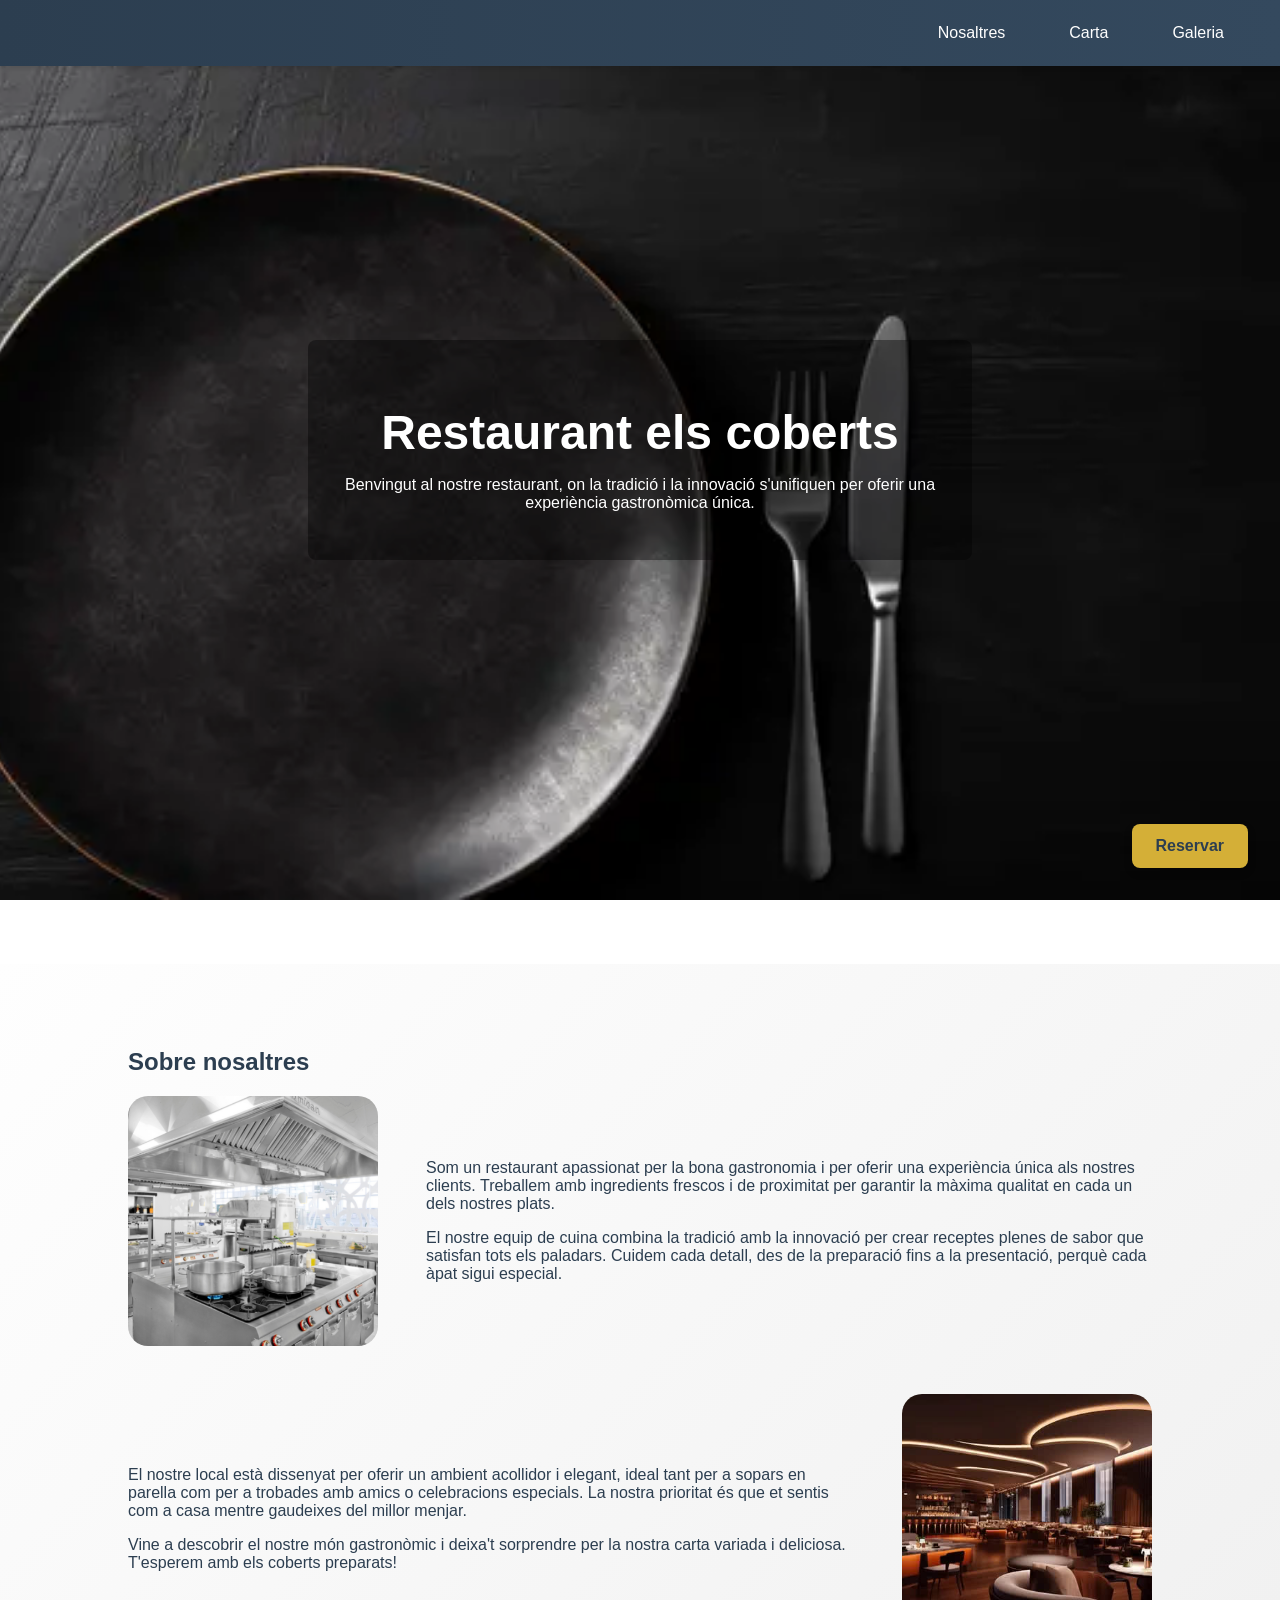
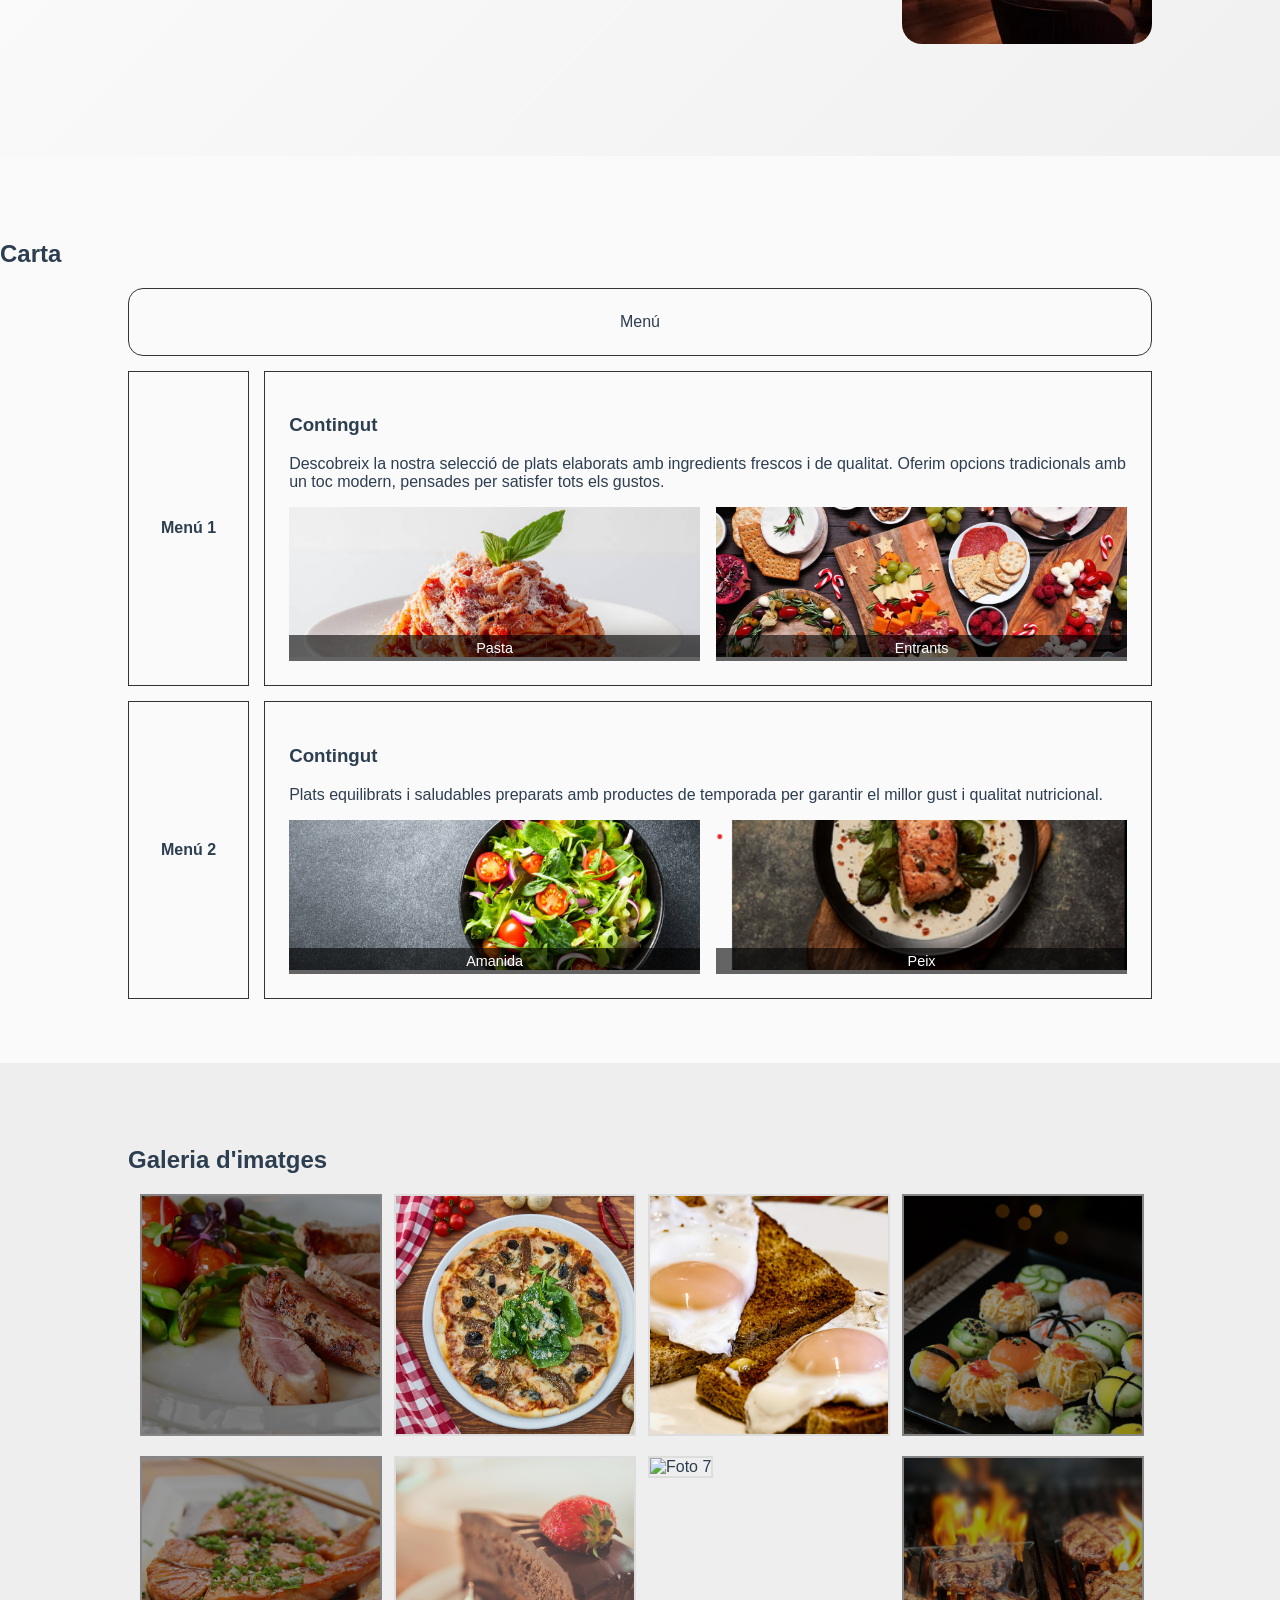
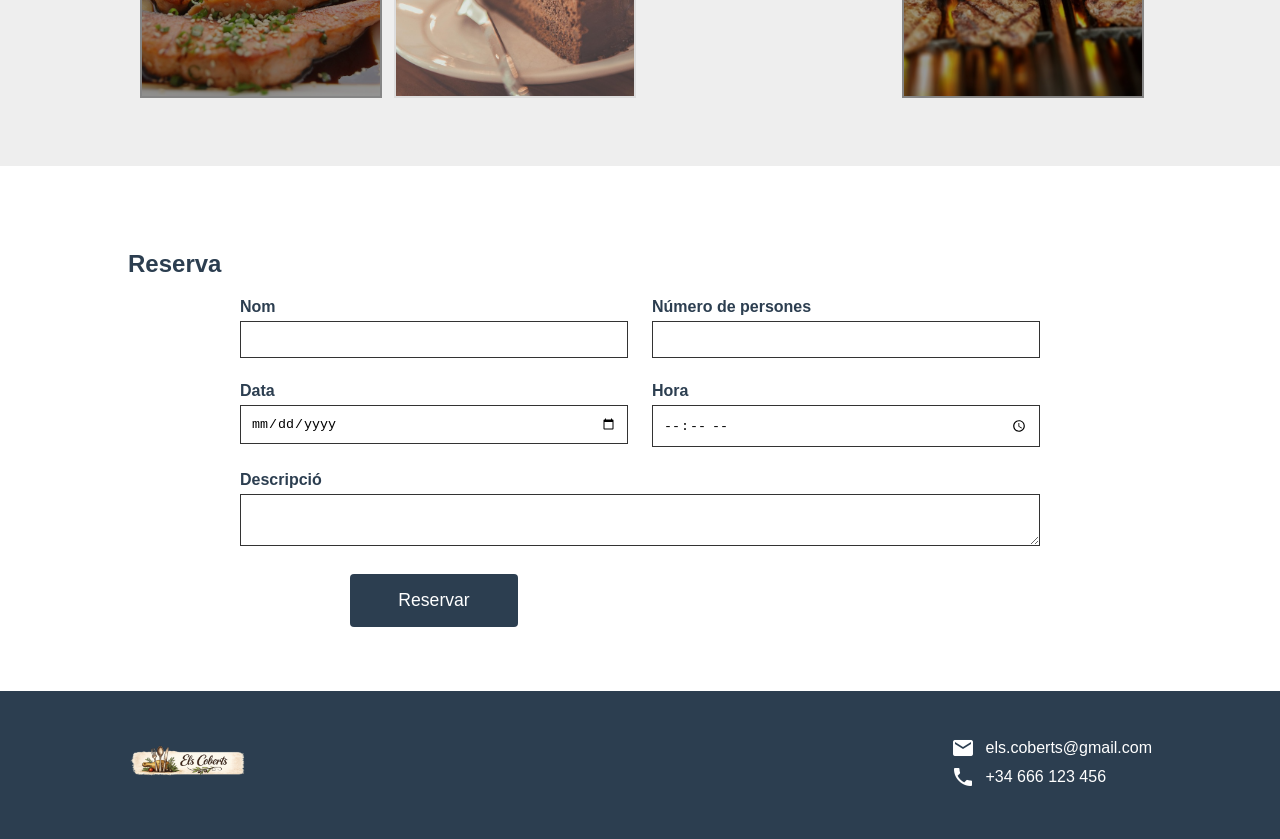
==== indice.html @ 7c31dcce "HTML RESPONSIVE" ====
<!DOCTYPE html>
<html lang="ca">
<!-- Capçalera de la pàgina -->
<head>
    <meta charset="UTF-8">
    <meta name="viewport" content="width=device-width, initial-scale=1.0">
    <title>Restaurant Els Coberts - Pràctica 9</title>
    <link rel="shortcut icon" href="favicon.ico" type="image/x-icon">
    <link rel="stylesheet" href="https://fonts.googleapis.com/icon?family=Material+Icons">
    <link rel="stylesheet" href="estilos.css">
</head>
<!-- Cos de la pàgina -->
<body>

    <!-- Navegació principal -->
    <nav class="nav-principal">
        <div class="nav-container">
            <a href="#nosaltres" class="nav-link">Nosaltres</a>
            <a href="#carta" class="nav-link">Carta</a>
            <a href="#galeria" class="nav-link">Galeria</a>
        </div>
    </nav>

    <!-- Botó flotant de reserva -->
    <a href="#reserva-section" class="boto-flotant">Reservar</a>

    <!-- Secció hero -->
    <header class="hero">
        <div class="hero-content">
            <h1>Restaurant <strong>els coberts</strong></h1>
            <p>Benvingut al nostre restaurant, on la tradició i la innovació s'unifiquen per oferir una experiència gastronòmica única.</p>
        </div>
    </header>

    <!-- Contingut principal -->
    <main>
        <!-- Secció Sobre Nosaltres -->
        <section id="nosaltres" class="seccio-nosaltres">
            <h2>Sobre nosaltres</h2>
            <div class="sobre-fila">
                <img src="fotos/cuina.jpg" alt="Imatge de la cuina" class="img-curvada">
                <div class="sobre-text">
                    <p>Som un restaurant apassionat per la bona gastronomia i per oferir una experiència única als nostres clients. Treballem amb ingredients frescos i de proximitat per garantir la màxima qualitat en cada un dels nostres plats.</p>
                    <p>El nostre equip de cuina combina la tradició amb la innovació per crear receptes plenes de sabor que satisfan tots els paladars. Cuidem cada detall, des de la preparació fins a la presentació, perquè cada àpat sigui especial.</p>
                </div>
            </div>
            <div class="sobre-fila reverse">
                <img src="fotos/sala.jpg" alt="Imatge de la sala" class="img-curvada">
                <div class="sobre-text">
                    <p>El nostre local està dissenyat per oferir un ambient acollidor i elegant, ideal tant per a sopars en parella com per a trobades amb amics o celebracions especials. La nostra prioritat és que et sentis com a casa mentre gaudeixes del millor menjar. </p>
                    <p>Vine a descobrir el nostre món gastronòmic i deixa't sorprendre per la nostra carta variada i deliciosa. T'esperem amb els coberts preparats!</p>
                </div>
            </div>
        </section>

        <!-- Secció Carta -->
        <section id="carta" class="seccio-carta">
            <h2>Carta</h2>
            <div class="grid-contenidor-carta">
                <div class="area-menu-titol">Menú</div>
                
                <div class="area-m1-etiqueta">Menú 1</div>
                <div class="area-m1-contingut">
                    <h3>Contingut</h3>
                    <p>Descobreix la nostra selecció de plats elaborats amb ingredients frescos i de qualitat. Oferim opcions tradicionals amb un toc modern, pensades per satisfer tots els gustos.</p>
                    <div class="plats-flex">
                        <div class="plat-item">
                            <img src="fotos/pasta.jpg" alt="Plat de pasta">
                            <div class="plat-overlay">Pasta</div> </div>
                        <div class="plat-item">
                            <img src="fotos/entrants.jpg" alt="Plat d'entrants">
                            <div class="plat-overlay">Entrants</div>
                        </div>
                    </div>
                </div>

                <div class="area-m2-etiqueta">Menú 2</div>
                <div class="area-m2-contingut">
                    <h3>Contingut</h3>
                    <p>Plats equilibrats i saludables preparats amb productes de temporada per garantir el millor gust i qualitat nutricional.</p>
                    <div class="plats-flex">
                        <div class="plat-item">
                            <img src="fotos/amanida.jpg" alt="Amanida fresca">
                            <div class="plat-overlay">Amanida</div>
                        </div>
                        <div class="plat-item">
                            <img src="fotos/peix.jpg" alt="Peix al forn">
                            <div class="plat-overlay">Peix</div>
                        </div>
                    </div>
                </div>
            </div>
        </section>

        <!-- Secció Galeria -->
        <section id="galeria" class="seccio-galeria">
            <h2>Galeria d'imatges</h2>
            <div class="galeria-contenidor">
                <div class="galeria-foto"><img src="fotos/1.jpg" alt="Foto 1"></div>
                <div class="galeria-foto"><img src="fotos/2.jpg" alt="Foto 2"></div>
                <div class="galeria-foto"><img src="fotos/3.jpg" alt="Foto 3"></div>
                <div class="galeria-foto"><img src="fotos/4.jpg" alt="Foto 4"></div>
                <div class="galeria-foto"><img src="fotos/5.jpg" alt="Foto 5"></div>
                <div class="galeria-foto"><img src="fotos/6.jpg" alt="Foto 6"></div>
                <div class="galeria-foto"><img src="fotos/7.jpg" alt="Foto 7"></div>
                <div class="galeria-foto"><img src="fotos/8.jpg" alt="Foto 8"></div>
            </div>
        </section>

        <!-- Secció Reserva -->
        <section id="reserva-section" class="seccio-reserva">
            <h2>Reserva</h2>
            <form class="formulari-grid">
                <div class="camp">
                    <label for="nom">Nom</label>
                    <input type="text" id="nom">
                </div>
                <div class="camp">
                    <label for="persones">Número de persones</label>
                    <input type="number" id="persones">
                </div>
                <div class="camp">
                    <label for="data">Data</label>
                    <input type="date" id="data">
                </div>
                <div class="camp">
                    <label for="hora">Hora</label>
                    <input type="time" id="hora">
                </div>
                <div class="camp ample-total">
                    <label for="desc">Descripció</label>
                    <textarea id="desc"></textarea>
                </div>
                <div class="camp-boto">
                    <button type="submit">Reservar</button>
                </div>
            </form>
        </section>
    </main>

    <!-- Peu de pàgina -->
    <footer class="peu-pagina">
        <div class="footer-esquerra">
            <img src="/fotos/logo.jpg" alt="Logotip Restaurant" class="footer-logo">
        </div>
        <div class="footer-dreta">
            <div class="contacte-item">
                <span class="material-icons">email</span>
                <span>els.coberts@gmail.com</span>
            </div>
            <div class="contacte-item">
                <span class="material-icons">phone</span>
                <span>+34 666 123 456</span>
            </div>
        </div>
    </footer>

</body>
</html>
---- estilos.css ----
/* 
   COMENTARI: Definició de variables
    */
:root {
    --color-fons-gris: #f4f4f4;
    --color-accent-fosc: #2c3e50;
    --mida-base: 1rem; /* Ús de rem obligatori */
    --vora-estandard: 1px solid #333;
    --color-primary: #2c3e50;
    --color-secondary: #34495e;
    --color-accent-formal: #d4af37;
    --color-background-light: #fefefe;
    --color-text-dark: #2c3e50;
}

/*
   COMENTARI: Estils globals i reset
   */
body {
    margin: 0;
    font-family: Arial, sans-serif;
    font-size: var(--mida-base);
    overflow-x: hidden; /* Evita l'scroll horitzontal */
    color: var(--color-text-dark);
}

main {
    padding-top: 4rem;
}

/* 
   COMENTARI: Menú superior fix amb Flexbox
    */
.nav-principal {
    position: fixed;
    top: 0;
    left: 0;
    width: 100%;
    background: linear-gradient(90deg, var(--color-primary), var(--color-secondary));
    box-shadow: 0 2px 4px rgba(0,0,0,0.1);
    z-index: 1000;
}

.nav-container {
    display: flex;
    justify-content: flex-end;
    align-items: center;
    padding: 1rem 2rem;
    max-width: 1200px;
    margin: 0 auto;
}

.nav-link {
    text-decoration: none;
    color: var(--color-background-light);
    font-weight: 500;
    margin-left: 2rem;
    padding: 0.5rem 1rem;
    border-radius: 4px;
    transition: background-color 0.3s ease;
}

.nav-link:hover {
    background-color: rgba(255, 255, 255, 0.2);
}

/* 
   COMENTARI: Botó flotant de reserva (Sempre visible)
   */
.boto-flotant {
    position: fixed;
    bottom: 2rem;
    right: 2rem;
    background: var(--color-accent-formal);
    color: var(--color-primary);
    padding: 0.8rem 1.5rem;
    text-decoration: none;
    border-radius: 8px;
    z-index: 1000;
    box-shadow: 0 4px 8px rgba(0,0,0,0.2);
    font-weight: bold;
}

/* 
   COMENTARI: Capçalera Hero
   */
.hero {
    position: relative;
    width: 100%;
    height: 100vh;
    display: flex;
    align-items: center;
    justify-content: center;
    background-image: url('fotos/capçelera.jpg');
    background-size: cover;
    background-position: center;
    background-repeat: no-repeat;
}

.hero-content {
    text-align: center;
    color: #fff;
    background: rgba(0, 0, 0, 0.4);
    padding: 2rem;
    border-radius: 8px;
    max-width: 600px;
}

.hero-content h1 {
    font-size: 3rem;
    margin-bottom: 1rem;
}

/* 
   COMENTARI: Secció Sobre Nosaltres (Flexbox)
  */
.seccio-nosaltres { 
    padding: 4rem 10%; 
    background: linear-gradient(135deg, var(--color-background-light), #f0f0f0);
}

.sobre-fila {
    display: flex;
    align-items: center;
    gap: 3rem;
    margin-bottom: 3rem;
}

.sobre-fila.reverse { flex-direction: row-reverse; }

.img-curvada {
    width: 250px;
    height: 250px;
    object-fit: cover;
    border-radius: 20px;
}

.sobre-text { flex: 1; }

/* 
   COMENTARI: Maquetació Carta (Grid con Areas)
  */
.seccio-carta { padding: 4rem 0; background: #fafafa; }

.grid-contenidor-carta {
    display: grid;
    margin: 0 10%;
    gap: 15px;
    grid-template-areas: 
        "header header header"
        "m1-lab m1-cont m1-cont"
        "m2-lab m2-cont m2-cont";
}

.area-menu-titol { grid-area: header; border: var(--vora-estandard); text-align: center; padding: 1.5rem; border-radius: 15px; }
.area-m1-etiqueta { grid-area: m1-lab; border: var(--vora-estandard); padding: 2rem; display: flex; align-items: center; justify-content: center; font-weight: bold; }
.area-m1-contingut { grid-area: m1-cont; border: var(--vora-estandard); padding: 1.5rem; }
.area-m2-etiqueta { grid-area: m2-lab; border: var(--vora-estandard); padding: 2rem; display: flex; align-items: center; justify-content: center; font-weight: bold; }
.area-m2-contingut { grid-area: m2-cont; border: var(--vora-estandard); padding: 1.5rem; }

.plats-flex { display: flex; gap: 1rem; margin-top: 1rem; }
.plat-item { position: relative; flex: 1; }
.plat-item img { width: 100%; height: 150px; object-fit: cover; }

.plat-overlay {
    position: absolute;
    bottom: 0;
    width: 100%;
    background: rgba(0,0,0,0.6);
    color: white;
    text-align: center;
    padding: 5px 0;
    font-size: 0.9rem;
}

/* 
   COMENTARI: Galeria (Grid)
    */
.seccio-galeria { padding: 4rem 10%; background: #eee; }

.galeria-contenidor {
    display: grid;
    grid-template-columns: repeat(4, 1fr);
    gap: 1rem;
    max-width: 1000px;
    margin: 0 auto;
}

.galeria-foto img {
    width: 100%;
    aspect-ratio: 1/1;
    object-fit: cover;
    border: 2px solid #ddd;
    transition: 0.3s;
}

.galeria-foto img:hover {
    border-color: black;
    filter: brightness(40%) !important;
}

/* Requeriment: Imatges específiques més fosques */
.galeria-foto:nth-child(1) img,
.galeria-foto:nth-child(4) img,
.galeria-foto:nth-child(5) img,
.galeria-foto:nth-child(8) img {
    filter: brightness(60%);
}

/* 
   COMENTARI: Formulari de Reserva (Grid)
    */
.seccio-reserva { padding: 4rem 10%; background: #fff; }

.formulari-grid {
    display: grid;
    grid-template-columns: 1fr 1fr;
    gap: 1.5rem;
    max-width: 800px;
    margin: 0 auto;
}

.ample-total { grid-column: span 2; }
.camp label { display: block; margin-bottom: 5px; font-weight: bold; }
.camp input, .camp textarea { width: 100%; padding: 10px; border: var(--vora-estandard); box-sizing: border-box; }

.camp-boto { text-align: center; }
.camp-boto button {
    background: var(--color-primary);
    color: white;
    padding: 1rem 3rem;
    border: none;
    border-radius: 4px;
    cursor: pointer;
    font-size: 1.1rem;
}

/* 
   COMENTARI: Footer
    */
.peu-pagina {
    display: flex;
    justify-content: space-between;
    align-items: center;
    padding: 2rem 10%;
    background: var(--color-primary);
    color: white;
}

.footer-logo { width: 120px; }
.contacte-item { display: flex; align-items: center; gap: 10px; margin-bottom: 5px; }

/* 
   COMENTARI: RESPONSIVE - TABLETS (Max 768px)
    */
@media (max-width: 768px) {
    .nav-container { padding: 1rem; justify-content: center; }
    .nav-link { margin: 0 0.5rem; font-size: 0.9rem; }

    .hero-content h1 { font-size: 2.2rem; }

    .sobre-fila, .sobre-fila.reverse {
        flex-direction: column;
        text-align: center;
    }

    .grid-contenidor-carta {
        grid-template-areas: 
            "header"
            "m1-lab"
            "m1-cont"
            "m2-lab"
            "m2-cont";
        grid-template-columns: 1fr;
    }

    .galeria-contenidor { grid-template-columns: repeat(2, 1fr); }

    /* Requeriment Footer: Sense logo i centrat */
    .peu-pagina {
        flex-direction: column;
        text-align: center;
        gap: 1.5rem;
    }
    .footer-logo { display: none; }
    .contacte-item { justify-content: center; }
}

/*
   COMENTARI: RESPONSIVE - MÒBILS (Max 576px)
  */
@media (max-width: 576px) {
    .seccio-nosaltres, .seccio-galeria, .seccio-reserva { padding: 3rem 5%; }

    .hero-content h1 { font-size: 1.8rem; }
    
    /* Adaptació de la carta a mòbil */
    .plats-flex { flex-direction: column; }
    .plat-item img { height: 180px; }

    /* Galeria a una columna */
    .galeria-contenidor { grid-template-columns: 1fr; }

    /* Formulari a una columna */
    .formulari-grid { grid-template-columns: 1fr; }
    .ample-total { grid-column: span 1; }

    .boto-flotant {
        bottom: 1rem;
        right: 1rem;
        padding: 0.7rem 1rem;
        font-size: 0.85rem;
    }
}
```
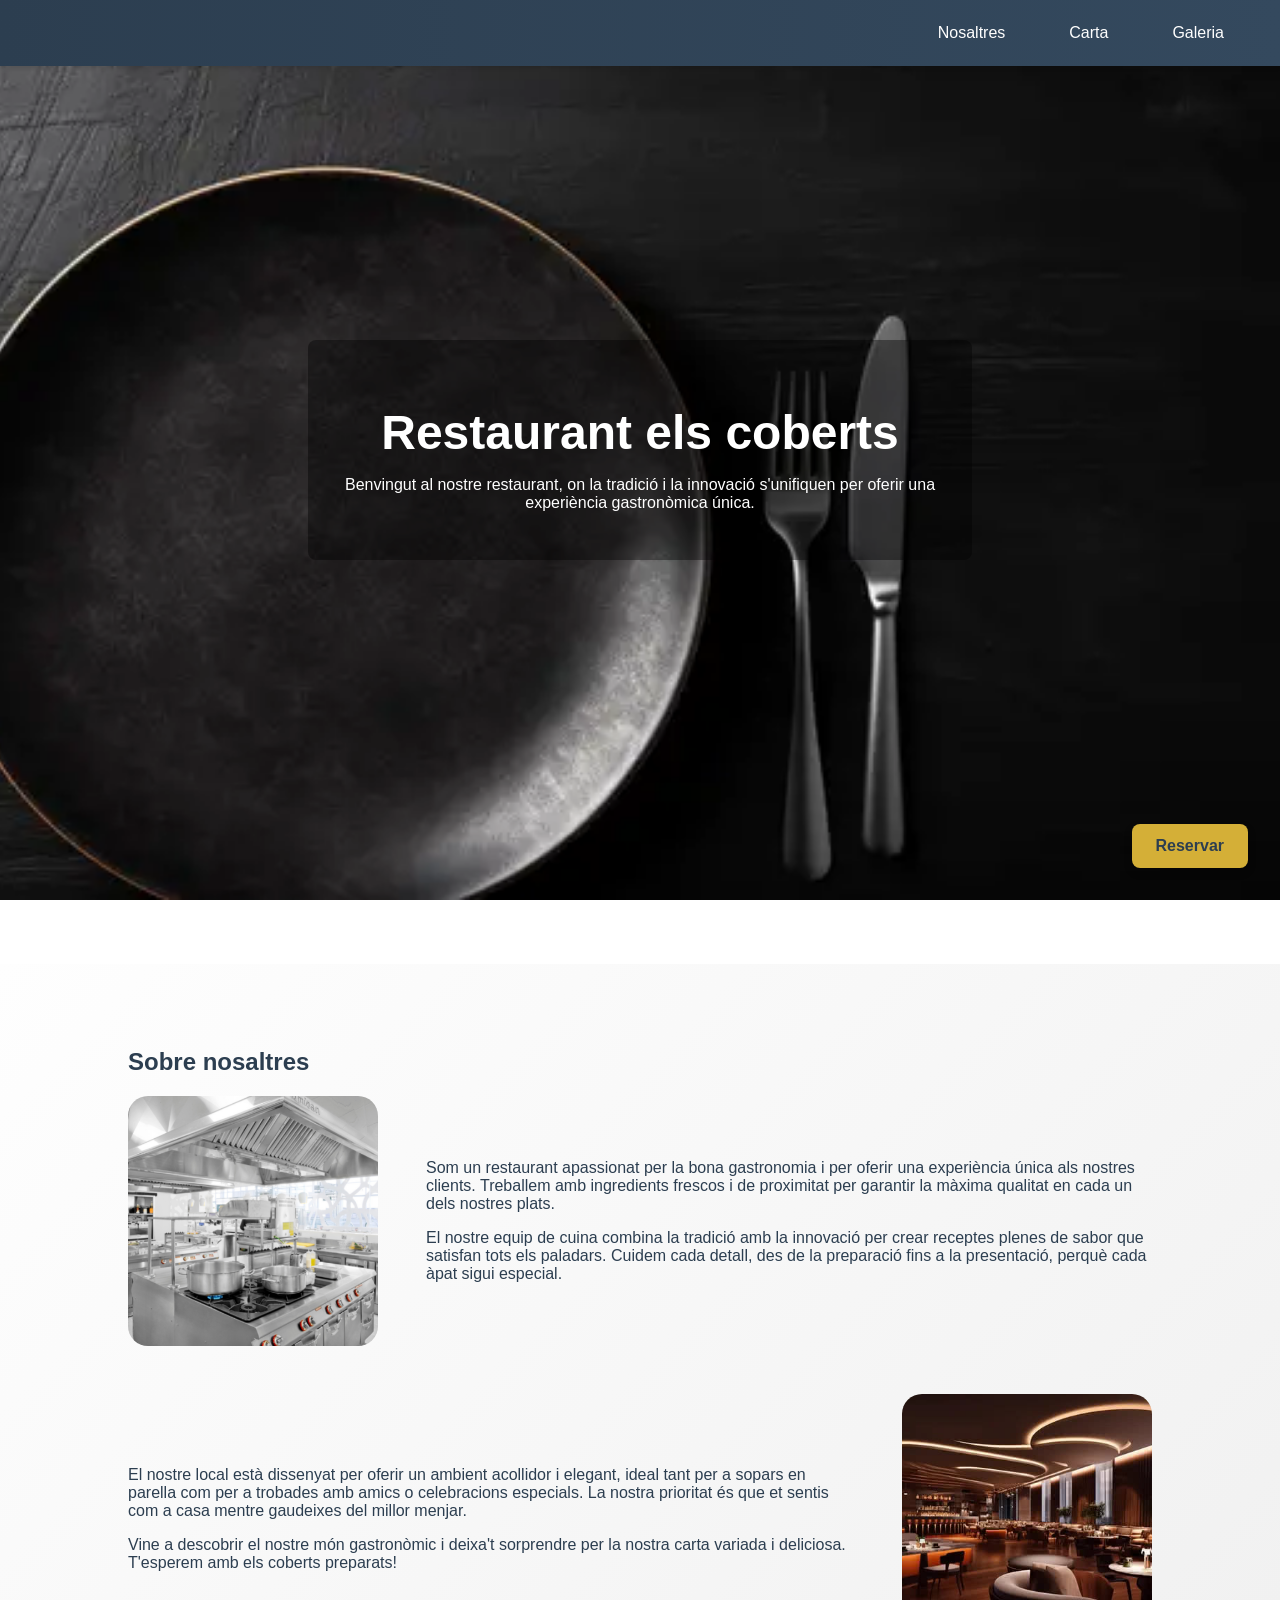
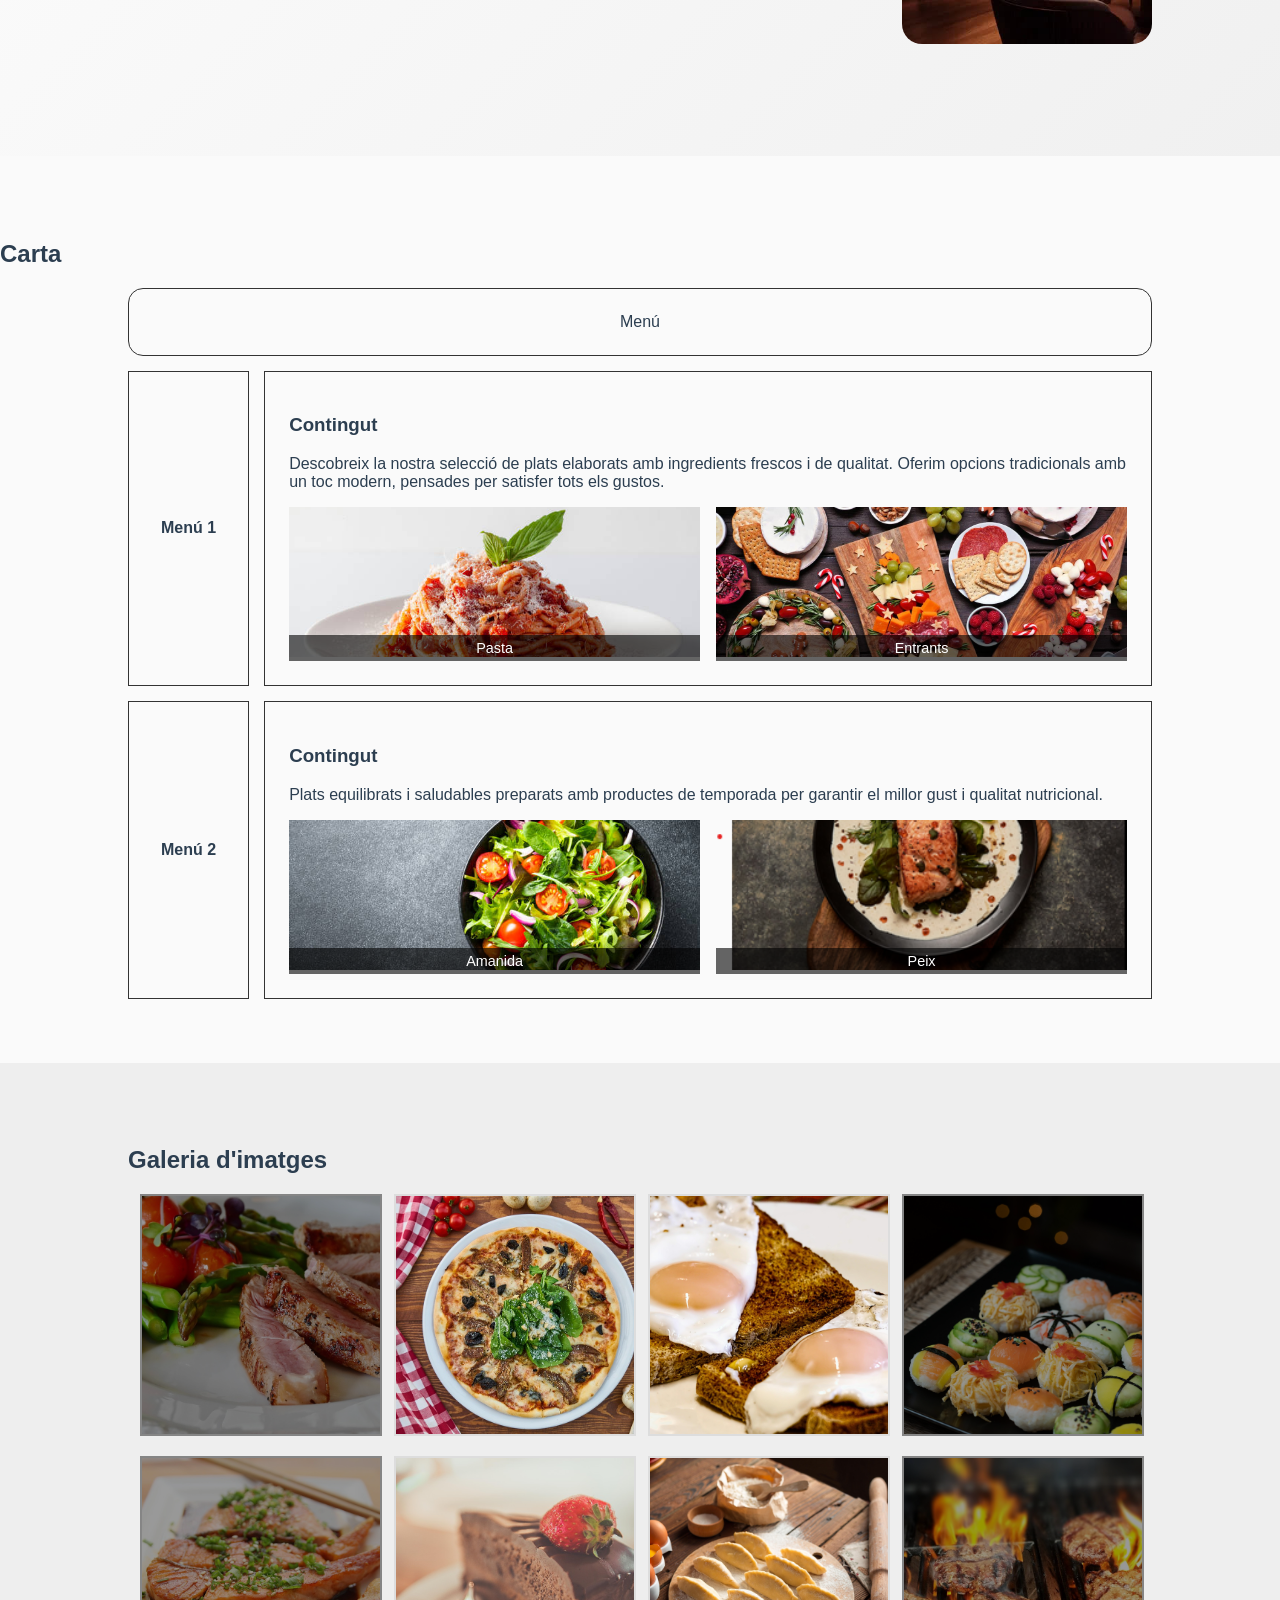
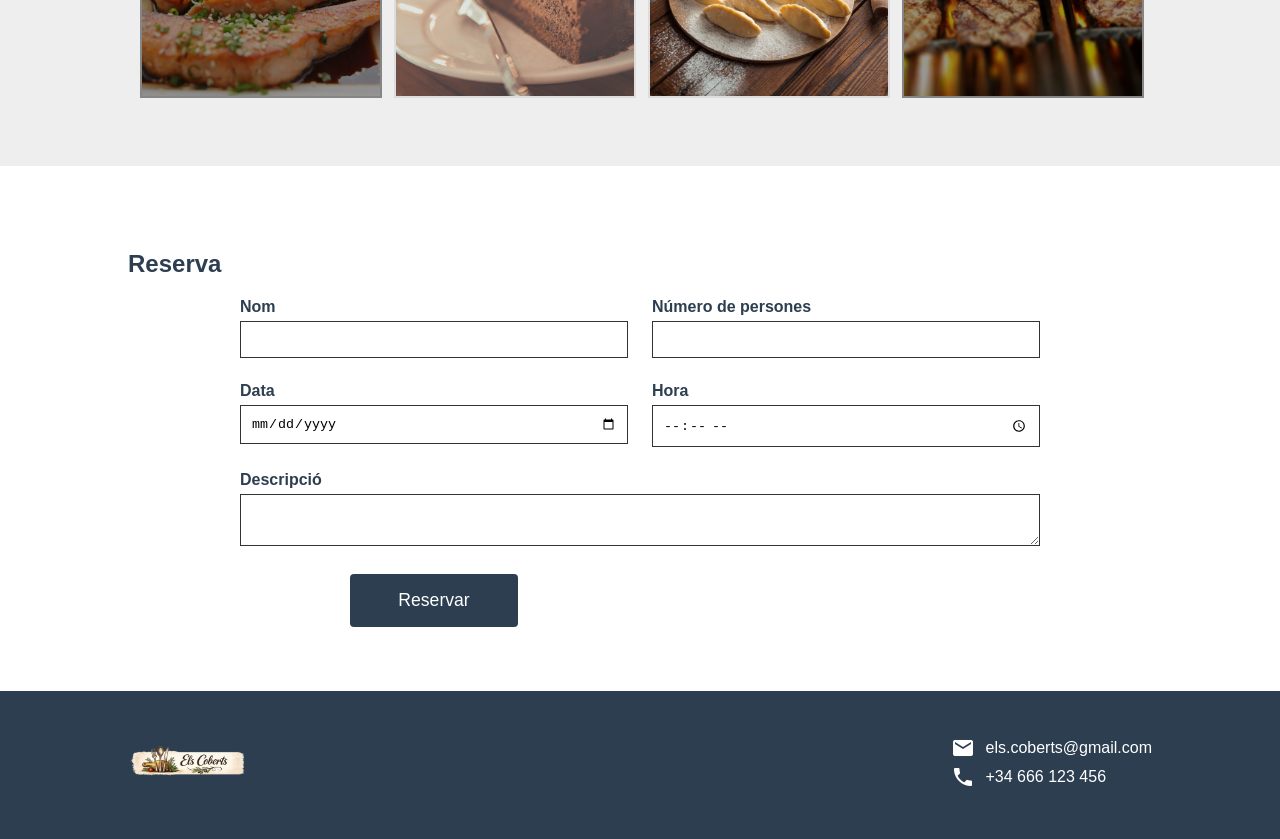
==== commit 09981069: "Update image sources to new directory structure" ====
--- a/indice.html
+++ b/indice.html
@@ -38,14 +38,14 @@
         <section id="nosaltres" class="seccio-nosaltres">
             <h2>Sobre nosaltres</h2>
             <div class="sobre-fila">
-                <img src="fotos/cuina.jpg" alt="Imatge de la cuina" class="img-curvada">
+                <img src="fotos2/cuina.jpg" alt="Imatge de la cuina" class="img-curvada">
                 <div class="sobre-text">
                     <p>Som un restaurant apassionat per la bona gastronomia i per oferir una experiència única als nostres clients. Treballem amb ingredients frescos i de proximitat per garantir la màxima qualitat en cada un dels nostres plats.</p>
                     <p>El nostre equip de cuina combina la tradició amb la innovació per crear receptes plenes de sabor que satisfan tots els paladars. Cuidem cada detall, des de la preparació fins a la presentació, perquè cada àpat sigui especial.</p>
                 </div>
             </div>
             <div class="sobre-fila reverse">
-                <img src="fotos/sala.jpg" alt="Imatge de la sala" class="img-curvada">
+                <img src="fotos2/sala.jpg" alt="Imatge de la sala" class="img-curvada">
                 <div class="sobre-text">
                     <p>El nostre local està dissenyat per oferir un ambient acollidor i elegant, ideal tant per a sopars en parella com per a trobades amb amics o celebracions especials. La nostra prioritat és que et sentis com a casa mentre gaudeixes del millor menjar. </p>
                     <p>Vine a descobrir el nostre món gastronòmic i deixa't sorprendre per la nostra carta variada i deliciosa. T'esperem amb els coberts preparats!</p>
@@ -65,10 +65,10 @@
                     <p>Descobreix la nostra selecció de plats elaborats amb ingredients frescos i de qualitat. Oferim opcions tradicionals amb un toc modern, pensades per satisfer tots els gustos.</p>
                     <div class="plats-flex">
                         <div class="plat-item">
-                            <img src="fotos/pasta.jpg" alt="Plat de pasta">
+                            <img src="fotos2/pasta.jpg" alt="Plat de pasta">
                             <div class="plat-overlay">Pasta</div> </div>
                         <div class="plat-item">
-                            <img src="fotos/entrants.jpg" alt="Plat d'entrants">
+                            <img src="fotos2/entrants.jpg" alt="Plat d'entrants">
                             <div class="plat-overlay">Entrants</div>
                         </div>
                     </div>
@@ -80,11 +80,11 @@
                     <p>Plats equilibrats i saludables preparats amb productes de temporada per garantir el millor gust i qualitat nutricional.</p>
                     <div class="plats-flex">
                         <div class="plat-item">
-                            <img src="fotos/amanida.jpg" alt="Amanida fresca">
+                            <img src="fotos2/amanida.jpg" alt="Amanida fresca">
                             <div class="plat-overlay">Amanida</div>
                         </div>
                         <div class="plat-item">
-                            <img src="fotos/peix.jpg" alt="Peix al forn">
+                            <img src="fotos2/peix.jpg" alt="Peix al forn">
                             <div class="plat-overlay">Peix</div>
                         </div>
                     </div>
@@ -96,14 +96,14 @@
         <section id="galeria" class="seccio-galeria">
             <h2>Galeria d'imatges</h2>
             <div class="galeria-contenidor">
-                <div class="galeria-foto"><img src="fotos/1.jpg" alt="Foto 1"></div>
-                <div class="galeria-foto"><img src="fotos/2.jpg" alt="Foto 2"></div>
-                <div class="galeria-foto"><img src="fotos/3.jpg" alt="Foto 3"></div>
-                <div class="galeria-foto"><img src="fotos/4.jpg" alt="Foto 4"></div>
-                <div class="galeria-foto"><img src="fotos/5.jpg" alt="Foto 5"></div>
-                <div class="galeria-foto"><img src="fotos/6.jpg" alt="Foto 6"></div>
-                <div class="galeria-foto"><img src="fotos/7.jpg" alt="Foto 7"></div>
-                <div class="galeria-foto"><img src="fotos/8.jpg" alt="Foto 8"></div>
+                <div class="galeria-foto"><img src="fotos2/1.jpg" alt="Foto 1"></div>
+                <div class="galeria-foto"><img src="fotos2/2.jpg" alt="Foto 2"></div>
+                <div class="galeria-foto"><img src="fotos2/3.jpg" alt="Foto 3"></div>
+                <div class="galeria-foto"><img src="fotos2/4.jpg" alt="Foto 4"></div>
+                <div class="galeria-foto"><img src="fotos2/5.jpg" alt="Foto 5"></div>
+                <div class="galeria-foto"><img src="fotos2/6.jpg" alt="Foto 6"></div>
+                <div class="galeria-foto"><img src="fotos2/7.jpg" alt="Foto 7"></div>
+                <div class="galeria-foto"><img src="fotos2/8.jpg" alt="Foto 8"></div>
             </div>
         </section>
 
@@ -141,7 +141,7 @@
     <!-- Peu de pàgina -->
     <footer class="peu-pagina">
         <div class="footer-esquerra">
-            <img src="/fotos/logo.jpg" alt="Logotip Restaurant" class="footer-logo">
+            <img src="/fotos2/logo.jpg" alt="Logotip Restaurant" class="footer-logo">
         </div>
         <div class="footer-dreta">
             <div class="contacte-item">
